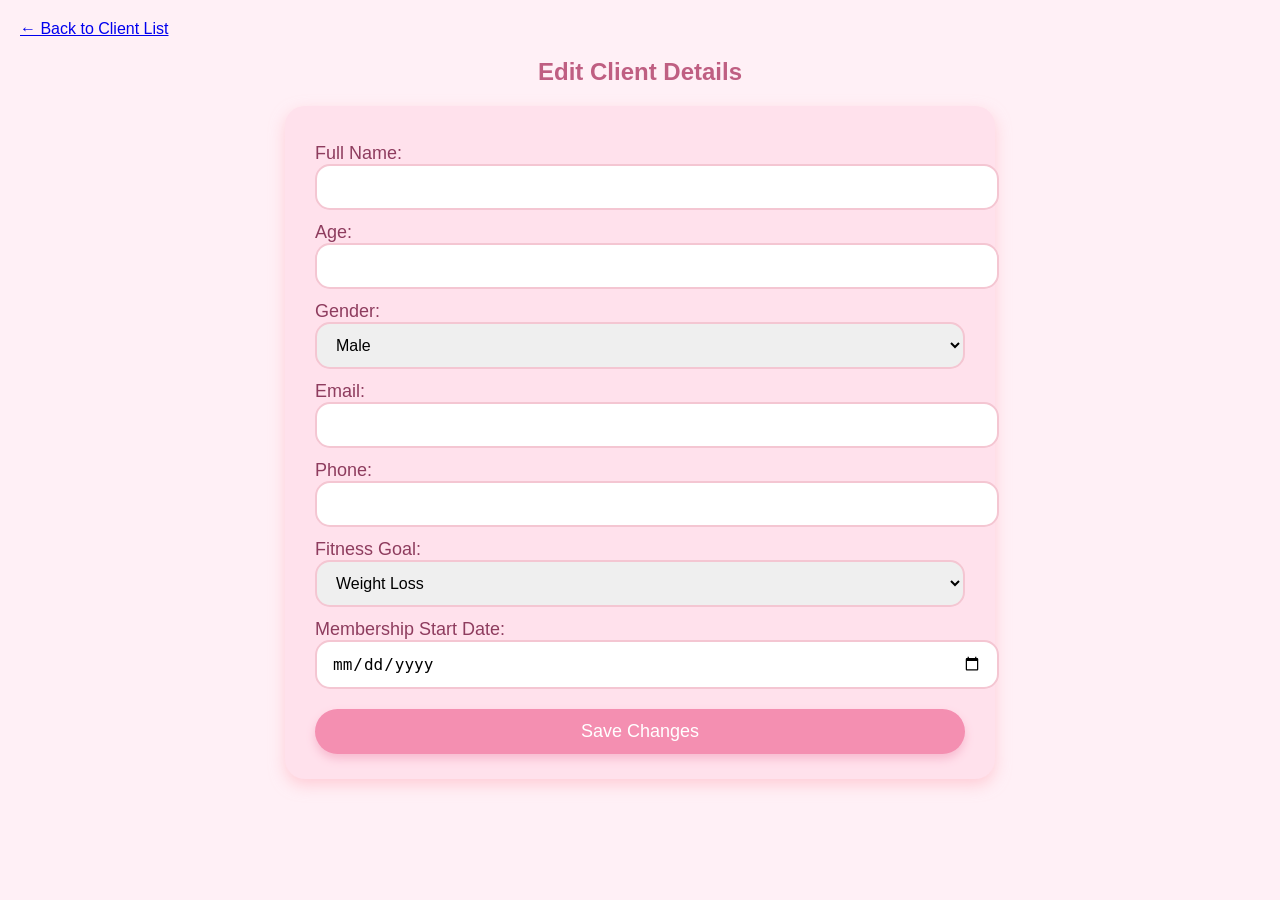
==== client_edits.html @ 95a18177 "Update and rename client_view.html to client_edits.html" ====
<!DOCTYPE html>
<html lang="en">
<head>
  <meta charset="UTF-8" />
  <title>FitCRM - Edit Client Details</title>
  <link rel="stylesheet" href="css/styles.css" />
</head>
<body>
  <a href="clients.html" class="nav-link">← Back to Client List</a>

  <h2>Edit Client Details</h2>

  <form id="editForm">
    <label>Full Name:
      <input type="text" id="editName" required />
    </label>

    <label>Age:
      <input type="number" id="editAge" required />
    </label>

    <label>Gender:
      <select id="editGender" required>
        <option value="Male">Male</option>
        <option value="Female">Female</option>
        <option value="Other">Other</option>
      </select>
    </label>

    <label>Email:
      <input type="email" id="editEmail" required />
    </label>

    <label>Phone:
      <input type="tel" id="editPhone" required />
    </label>

    <label>Fitness Goal:
      <select id="editGoal" required>
        <option value="Weight Loss">Weight Loss</option>
        <option value="Muscle Gain">Muscle Gain</option>
        <option value="General Fitness">General Fitness</option>
      </select>
    </label>

    <label>Membership Start Date:
      <input type="date" id="editStartDate" required />
    </label>

    <button type="submit">Save Changes</button>
  </form>

<script src="js/main.js"></script>
</body>
</html>
---- css/styles.css ----
body {
  font-family: 'Comic Sans MS', cursive, sans-serif;
  background: #fff0f6; 
  margin: 20px;
  color: #5a2a27; 
}

h1, h2 {
  color: #bf5f82; 
  font-weight: 700;
  text-align: center;
  margin-bottom: 20px;
}


form {
  background: #ffe1ec; 
  padding: 25px 30px;
  max-width: 650px;
  margin: auto;
  border-radius: 20px;
  box-shadow: 0 6px 15px rgba(255, 182, 193, 0.6);
}

label {
  display: block;
  font-size: 18px;
  margin: 12px 0 6px 0;
  color: #8e3c5e;
}

input, select {
  width: 100%;
  padding: 12px 15px;
  border-radius: 15px;
  border: 2px solid #f4c6d2;
  font-size: 16px;
  transition: border-color 0.3s ease;
}

input:focus, select:focus {
  outline: none;
  border-color: #bf5f82;
  box-shadow: 0 0 8px #fcc9d7;
}


button {
  background: #f48fb1; 
  border: none;
  border-radius: 30px;
  color: white;
  font-size: 18px;
  padding: 12px 25px;
  cursor: pointer;
  margin-top: 20px;
  box-shadow: 0 5px 10px #f8bbd0;
  transition: background 0.3s ease;
  display: block;
  width: 100%;
}

button:hover {
  background: #ec407a;
}


#search {
  display: block;
  max-width: 650px;
  margin: 25px auto 15px auto;
  padding: 15px 20px;
  border-radius: 25px;
  border: 2px solid #f4c6d2;
  font-size: 18px;
}


table {
  width: 90%;
  max-width: 900px;
  border-collapse: separate;
  border-spacing: 0 10px;
  margin: 0 auto 50px auto;
  font-size: 16px;
}

th, td {
  background: #fadadd; 
  padding: 12px 20px;
  border-radius: 15px;
  text-align: left;
  color: #6a496e;
  font-weight: 600;
}


th {
  background: #f8bbd0; 
  font-size: 18px;
}


tbody tr td:first-child {
  border-top-left-radius: 15px;
  border-bottom-left-radius: 15px;
}

tbody tr td:last-child {
  border-top-right-radius: 15px;
  border-bottom-right-radius: 15px;
}


tbody tr:hover td {
  background: #f48fb1;
  color: white;
  cursor: pointer;
}


td button {
  margin-right: 10px;
  padding: 8px 16px;
  border-radius: 20px;
  border: none;
  cursor: pointer;
  color: white;
  font-weight: bold;
  box-shadow: 0 3px 7px rgba(244, 143, 177, 0.6);
  transition: background 0.3s ease;
}

td button:first-child {
  background-color: #b66f86; 
}

td button:first-child:hover {
  background-color: #9c5274;
}

td button:last-child {
  background-color: #d82b5a; 
}

td button:last-child:hover {
  background-color: #ad2048;
}


@media (max-width: 600px) {
  form, #search, table {
    width: 95%;
  }

  button, td button {
    width: 100%;
    margin-top: 10px;
    box-shadow: none;
  }

  td button:first-child {
    margin-right: 0;
  }
}
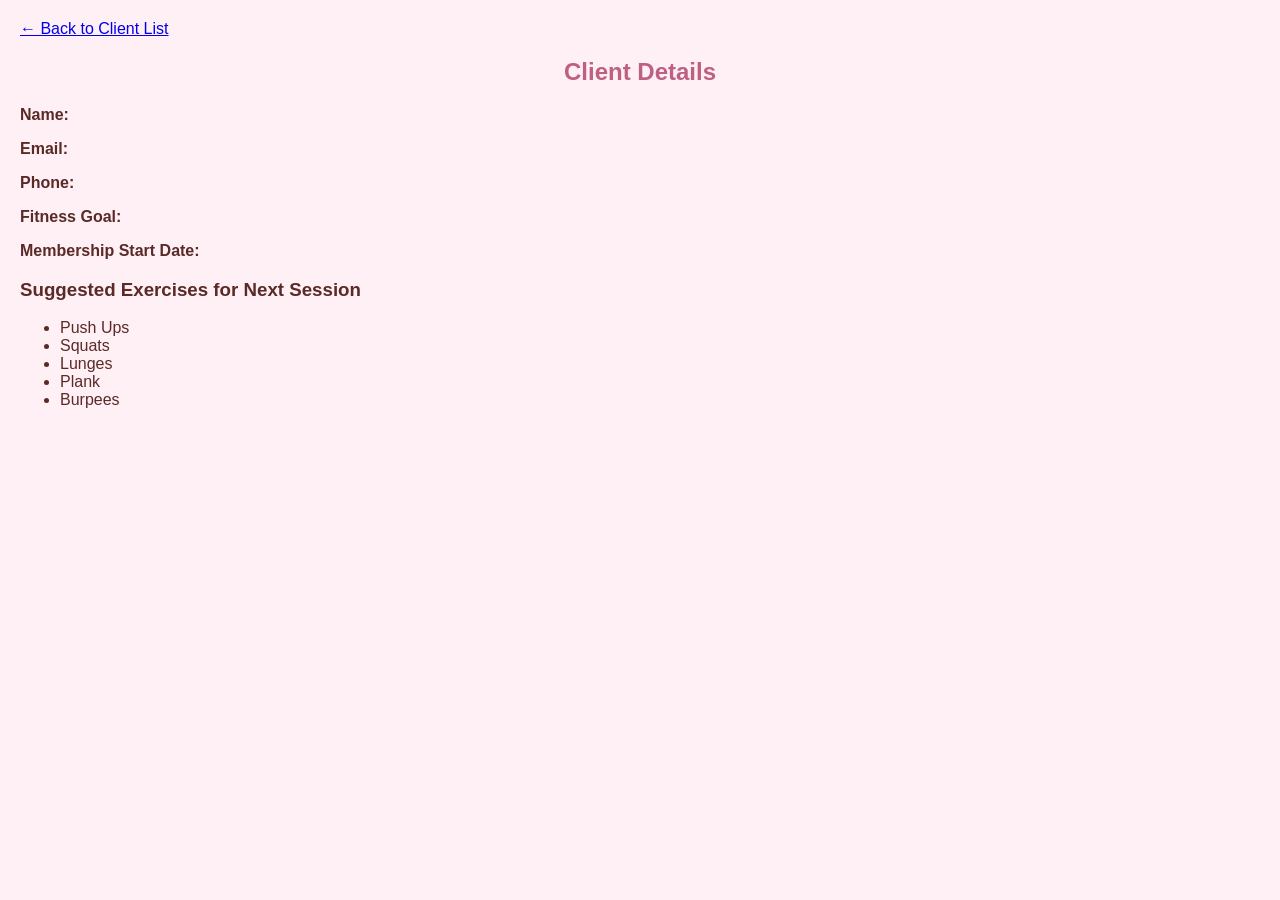
==== commit 0f7bf872: "Change page title and update client details display" ====
--- a/client_edits.html
+++ b/client_edits.html
@@ -1,55 +1,52 @@
 <!DOCTYPE html>
 <html lang="en">
 <head>
-  <meta charset="UTF-8" />
-  <title>FitCRM - Edit Client Details</title>
-  <link rel="stylesheet" href="css/styles.css" />
+  <meta charset="UTF-8">
+  <title>FitCRM - View Client</title>
+  <link rel="stylesheet" href="css/styles.css">
 </head>
 <body>
+
   <a href="clients.html" class="nav-link">← Back to Client List</a>
 
-  <h2>Edit Client Details</h2>
+  <h2>Client Details</h2>
 
-  <form id="editForm">
-    <label>Full Name:
-      <input type="text" id="editName" required />
-    </label>
+  <div class="form-container">
+    <p><strong>Name:</strong> <span id="clientName"></span></p>
+    <p><strong>Email:</strong> <span id="clientEmail"></span></p>
+    <p><strong>Phone:</strong> <span id="clientPhone"></span></p>
+    <p><strong>Fitness Goal:</strong> <span id="clientGoal"></span></p>
+    <p><strong>Membership Start Date:</strong> <span id="clientStart"></span></p>
 
-    <label>Age:
-      <input type="number" id="editAge" required />
-    </label>
+    <h3>Suggested Exercises for Next Session</h3>
+    <ul id="exerciseList">
+      <!-- JS will populate exercises here -->
+    </ul>
+  </div>
 
-    <label>Gender:
-      <select id="editGender" required>
-        <option value="Male">Male</option>
-        <option value="Female">Female</option>
-        <option value="Other">Other</option>
-      </select>
-    </label>
+  <script>
+    // Get clients from localStorage
+    const clients = JSON.parse(localStorage.getItem('clients')) || [];
+    const clientId = localStorage.getItem('viewClientId');
+    if (clientId) {
+      const client = clients.find(c => c.id == clientId);
+      if (client) {
+        document.getElementById('clientName').textContent = client.name;
+        document.getElementById('clientEmail').textContent = client.email;
+        document.getElementById('clientPhone').textContent = client.phone;
+        document.getElementById('clientGoal').textContent = client.goal;
+        document.getElementById('clientStart').textContent = client.startDate;
+      }
+    }
 
-    <label>Email:
-      <input type="email" id="editEmail" required />
-    </label>
-
-    <label>Phone:
-      <input type="tel" id="editPhone" required />
-    </label>
-
-    <label>Fitness Goal:
-      <select id="editGoal" required>
-        <option value="Weight Loss">Weight Loss</option>
-        <option value="Muscle Gain">Muscle Gain</option>
-        <option value="General Fitness">General Fitness</option>
-      </select>
-    </label>
-
-    <label>Membership Start Date:
-      <input type="date" id="editStartDate" required />
-    </label>
-
-    <button type="submit">Save Changes</button>
-  </form>
-
-<script src="js/main.js"></script>
+    // Suggested exercises placeholder
+    const exercises = ['Push Ups', 'Squats', 'Lunges', 'Plank', 'Burpees'];
+    const exerciseList = document.getElementById('exerciseList');
+    exercises.forEach(ex => {
+      const li = document.createElement('li');
+      li.textContent = ex;
+      exerciseList.appendChild(li);
+    });
+  </script>
 </body>
 </html>
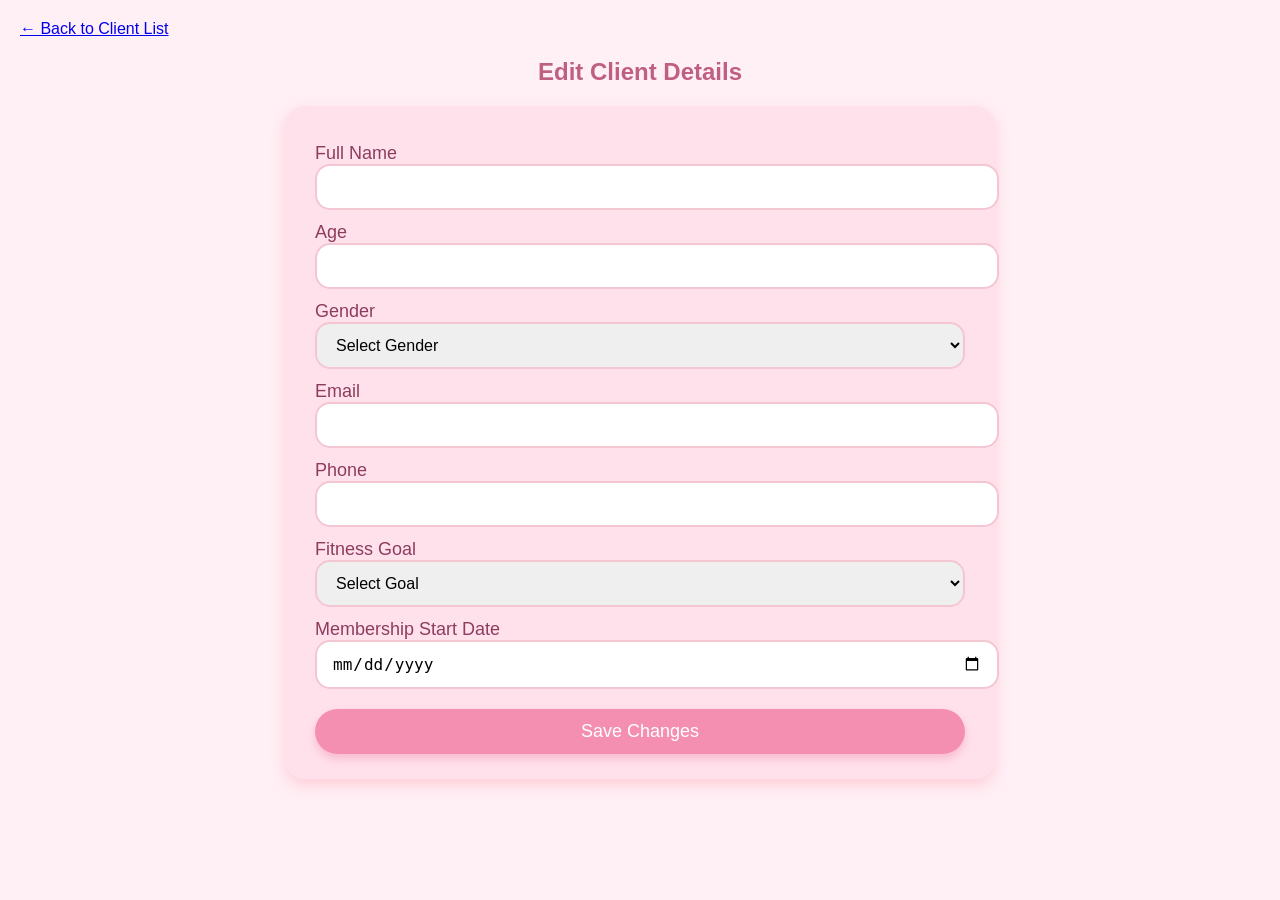
==== commit 6cdcaf28: "Change page title and update client form" ====
--- a/client_edits.html
+++ b/client_edits.html
@@ -2,50 +2,98 @@
 <html lang="en">
 <head>
   <meta charset="UTF-8">
-  <title>FitCRM - View Client</title>
+  <title>FitCRM - Edit Client</title>
   <link rel="stylesheet" href="css/styles.css">
 </head>
 <body>
 
   <a href="clients.html" class="nav-link">← Back to Client List</a>
 
-  <h2>Client Details</h2>
+  <h2>Edit Client Details</h2>
 
   <div class="form-container">
-    <p><strong>Name:</strong> <span id="clientName"></span></p>
-    <p><strong>Email:</strong> <span id="clientEmail"></span></p>
-    <p><strong>Phone:</strong> <span id="clientPhone"></span></p>
-    <p><strong>Fitness Goal:</strong> <span id="clientGoal"></span></p>
-    <p><strong>Membership Start Date:</strong> <span id="clientStart"></span></p>
+    <form id="editClientForm">
+      <label>Full Name
+        <input type="text" id="name" required>
+      </label>
 
-    <h3>Suggested Exercises for Next Session</h3>
-    <ul id="exerciseList">
-      <!-- JS will populate exercises here -->
-    </ul>
+      <label>Age
+        <input type="number" id="age" required>
+      </label>
+
+      <label>Gender
+        <select id="gender" required>
+          <option value="">Select Gender</option>
+          <option value="Male">Male</option>
+          <option value="Female">Female</option>
+          <option value="Other">Other</option>
+        </select>
+      </label>
+
+      <label>Email
+        <input type="email" id="email" required>
+      </label>
+
+      <label>Phone
+        <input type="tel" id="phone" required>
+      </label>
+
+      <label>Fitness Goal
+        <select id="goal" required>
+          <option value="">Select Goal</option>
+          <option value="Weight Loss">Weight Loss</option>
+          <option value="Muscle Gain">Muscle Gain</option>
+          <option value="General Fitness">General Fitness</option>
+          <option value="Other">Other</option>
+        </select>
+      </label>
+
+      <label>Membership Start Date
+        <input type="date" id="startDate" required>
+      </label>
+
+      <button type="submit">Save Changes</button>
+    </form>
   </div>
 
   <script>
-    // Get clients from localStorage
     const clients = JSON.parse(localStorage.getItem('clients')) || [];
     const clientId = localStorage.getItem('viewClientId');
+    const form = document.getElementById('editClientForm');
+
+    // Populate form with existing data
     if (clientId) {
       const client = clients.find(c => c.id == clientId);
       if (client) {
-        document.getElementById('clientName').textContent = client.name;
-        document.getElementById('clientEmail').textContent = client.email;
-        document.getElementById('clientPhone').textContent = client.phone;
-        document.getElementById('clientGoal').textContent = client.goal;
-        document.getElementById('clientStart').textContent = client.startDate;
+        document.getElementById('name').value = client.name;
+        document.getElementById('age').value = client.age;
+        document.getElementById('gender').value = client.gender;
+        document.getElementById('email').value = client.email;
+        document.getElementById('phone').value = client.phone;
+        document.getElementById('goal').value = client.goal;
+        document.getElementById('startDate').value = client.startDate;
       }
     }
 
-    // Suggested exercises placeholder
-    const exercises = ['Push Ups', 'Squats', 'Lunges', 'Plank', 'Burpees'];
-    const exerciseList = document.getElementById('exerciseList');
-    exercises.forEach(ex => {
-      const li = document.createElement('li');
-      li.textContent = ex;
-      exerciseList.appendChild(li);
+    // Save changes
+    form.addEventListener('submit', e => {
+      e.preventDefault();
+      const index = clients.findIndex(c => c.id == clientId);
+      if (index > -1) {
+        clients[index] = {
+          ...clients[index],
+          name: document.getElementById('name').value,
+          age: document.getElementById('age').value,
+          gender: document.getElementById('gender').value,
+          email: document.getElementById('email').value,
+          phone: document.getElementById('phone').value,
+          goal: document.getElementById('goal').value,
+          startDate: document.getElementById('startDate').value
+        };
+        localStorage.setItem('clients', JSON.stringify(clients));
+        alert('Client updated successfully!');
+        window.location.href = 'clients.html';
+      }
     });
   </script>
 </body>
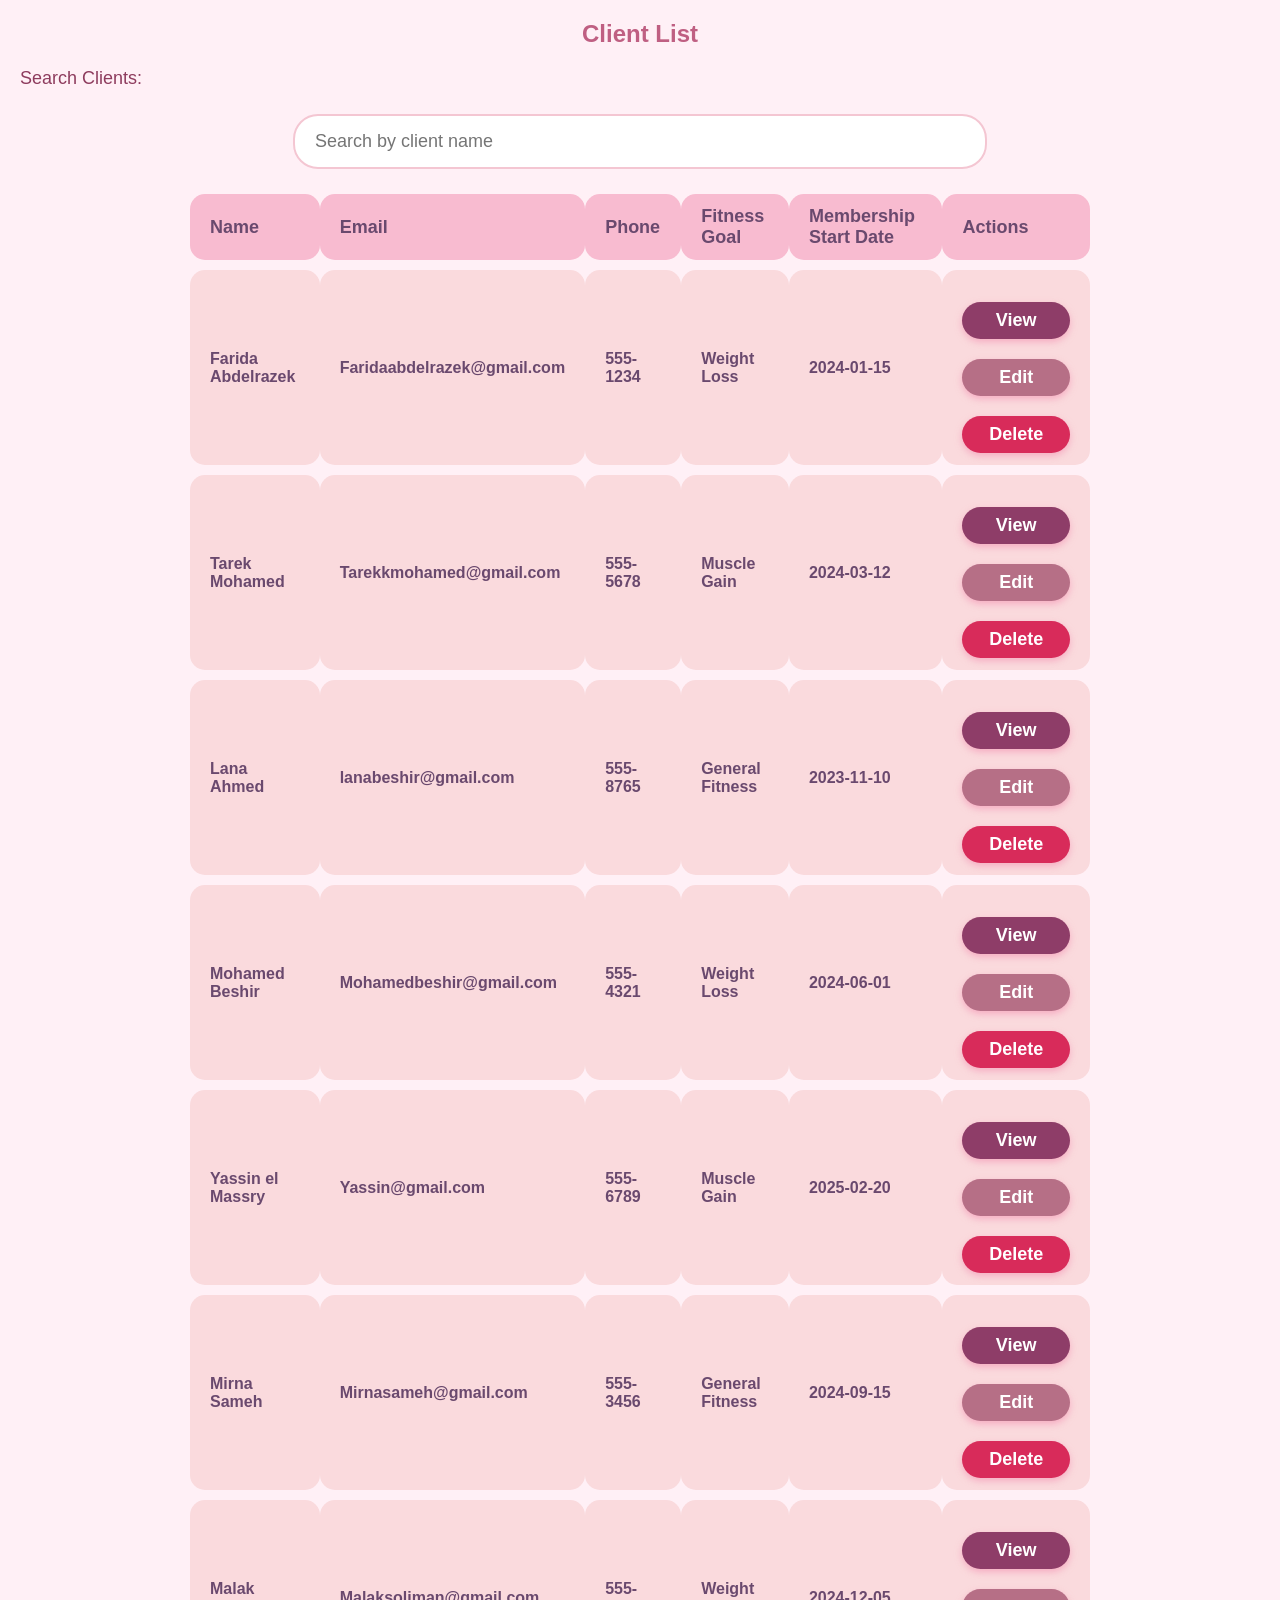
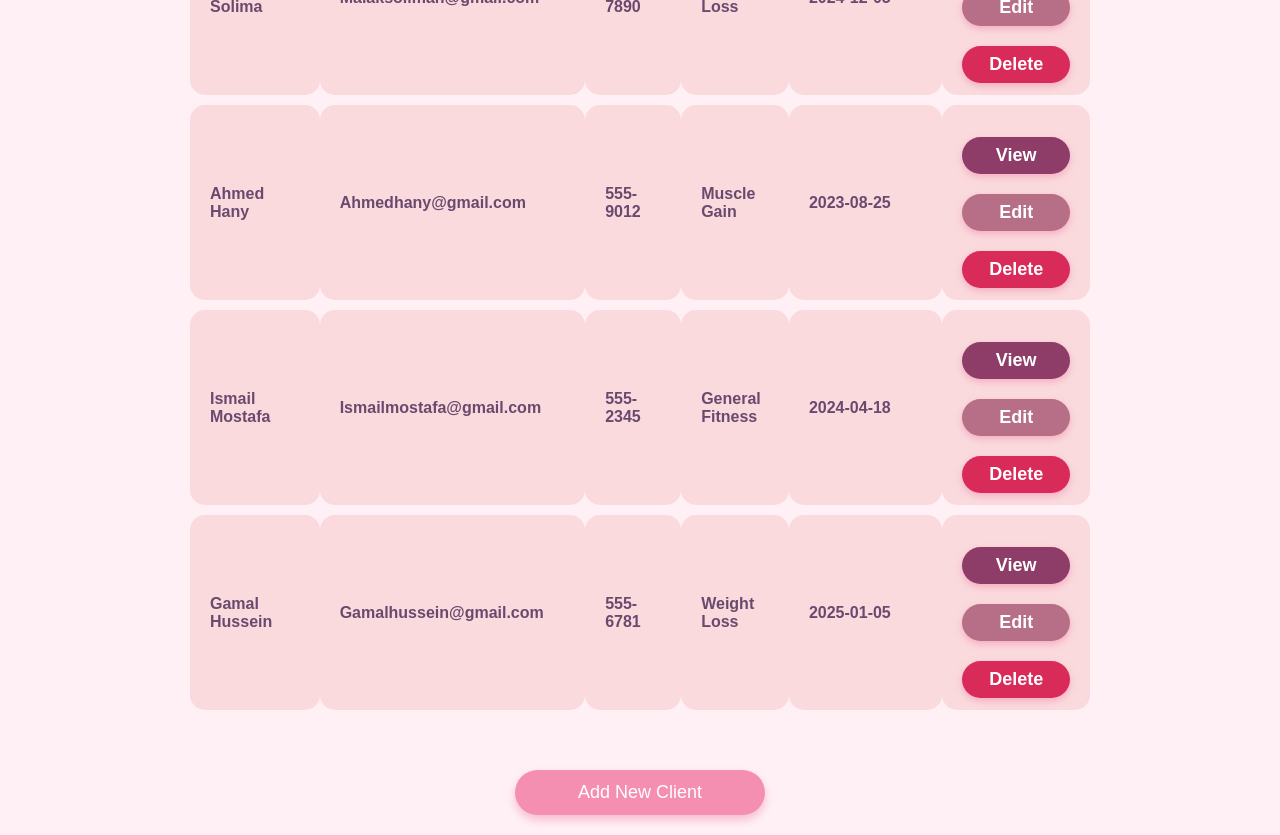
==== commit 7b04951b: "Update client_edits.html" ====
--- a/client_edits.html
+++ b/client_edits.html
@@ -1,9 +1,10 @@
 <!DOCTYPE html>
 <html lang="en">
 <head>
-  <meta charset="UTF-8">
+  <meta charset="UTF-8" />
+  <meta name="viewport" content="width=device-width,initial-scale=1" />
   <title>FitCRM - Edit Client</title>
-  <link rel="stylesheet" href="css/styles.css">
+  <link rel="stylesheet" href="./css/styles.css" />
 </head>
 <body>
 
@@ -12,89 +13,66 @@
   <h2>Edit Client Details</h2>
 
   <div class="form-container">
-    <form id="editClientForm">
-      <label>Full Name
-        <input type="text" id="name" required>
-      </label>
+    <form id="editClientForm" novalidate>
+      <div class="input-field">
+        <label>Full Name
+          <input type="text" id="name" required>
+        </label>
+      </div>
 
-      <label>Age
-        <input type="number" id="age" required>
-      </label>
+      <div class="input-field">
+        <label>Age
+          <input type="number" id="age">
+        </label>
+      </div>
 
-      <label>Gender
-        <select id="gender" required>
-          <option value="">Select Gender</option>
-          <option value="Male">Male</option>
-          <option value="Female">Female</option>
-          <option value="Other">Other</option>
-        </select>
-      </label>
+      <div class="input-field">
+        <label>Gender
+          <select id="gender">
+            <option value="">Select Gender</option>
+            <option>Male</option>
+            <option>Female</option>
+            <option>Other</option>
+          </select>
+        </label>
+      </div>
 
-      <label>Email
-        <input type="email" id="email" required>
-      </label>
+      <div class="input-field">
+        <label>Email
+          <input type="email" id="email" required>
+        </label>
+      </div>
 
-      <label>Phone
-        <input type="tel" id="phone" required>
-      </label>
+      <div class="input-field">
+        <label>Phone
+          <input type="tel" id="phone" required>
+        </label>
+      </div>
 
-      <label>Fitness Goal
-        <select id="goal" required>
-          <option value="">Select Goal</option>
-          <option value="Weight Loss">Weight Loss</option>
-          <option value="Muscle Gain">Muscle Gain</option>
-          <option value="General Fitness">General Fitness</option>
-          <option value="Other">Other</option>
-        </select>
-      </label>
+      <div class="input-field">
+        <label>Fitness Goal
+          <select id="goal" required>
+            <option value="">Select Goal</option>
+            <option>Weight Loss</option>
+            <option>Muscle Gain</option>
+            <option>General Fitness</option>
+            <option>Other</option>
+          </select>
+        </label>
+      </div>
 
-      <label>Membership Start Date
-        <input type="date" id="startDate" required>
-      </label>
+      <div class="input-field">
+        <label>Membership Start Date
+          <input type="date" id="startDate" required>
+        </label>
+      </div>
 
-      <button type="submit">Save Changes</button>
+      <div style="grid-column:1/-1;">
+        <button type="submit">Save Changes</button>
+      </div>
     </form>
   </div>
 
-  <script>
-    const clients = JSON.parse(localStorage.getItem('clients')) || [];
-    const clientId = localStorage.getItem('viewClientId');
-    const form = document.getElementById('editClientForm');
-
-    // Populate form with existing data
-    if (clientId) {
-      const client = clients.find(c => c.id == clientId);
-      if (client) {
-        document.getElementById('name').value = client.name;
-        document.getElementById('age').value = client.age;
-        document.getElementById('gender').value = client.gender;
-        document.getElementById('email').value = client.email;
-        document.getElementById('phone').value = client.phone;
-        document.getElementById('goal').value = client.goal;
-        document.getElementById('startDate').value = client.startDate;
-      }
-    }
-
-    // Save changes
-    form.addEventListener('submit', e => {
-      e.preventDefault();
-      const index = clients.findIndex(c => c.id == clientId);
-      if (index > -1) {
-        clients[index] = {
-          ...clients[index],
-          name: document.getElementById('name').value,
-          age: document.getElementById('age').value,
-          gender: document.getElementById('gender').value,
-          email: document.getElementById('email').value,
-          phone: document.getElementById('phone').value,
-          goal: document.getElementById('goal').value,
-          startDate: document.getElementById('startDate').value
-        };
-        localStorage.setItem('clients', JSON.stringify(clients));
-        alert('Client updated successfully!');
-        window.location.href = 'clients.html';
-      }
-    });
-  </script>
+  <script src="./js/main.js" defer></script>
 </body>
 </html>
--- a/css/styles.css
+++ b/css/styles.css
@@ -1,20 +1,21 @@
+/* ============ BASE COLORS (Your original theme) ============ */
 body {
   font-family: 'Comic Sans MS', cursive, sans-serif;
-  background: #fff0f6; 
+  background: #fff0f6;
   margin: 20px;
-  color: #5a2a27; 
+  color: #5a2a27;
 }
 
 h1, h2 {
-  color: #bf5f82; 
+  color: #bf5f82;
   font-weight: 700;
   text-align: center;
   margin-bottom: 20px;
 }
 
-
-form {
-  background: #ffe1ec; 
+/* ============ FORM CONTAINERS (used in all pages) ============ */
+.form-container {
+  background: #ffe1ec;
   padding: 25px 30px;
   max-width: 650px;
   margin: auto;
@@ -22,6 +23,13 @@
   box-shadow: 0 6px 15px rgba(255, 182, 193, 0.6);
 }
 
+/* ============ FORMS ============ */
+form {
+  background: transparent; /* container already styled */
+  padding: 0;
+  margin: 0 auto;
+}
+
 label {
   display: block;
   font-size: 18px;
@@ -29,13 +37,15 @@
   color: #8e3c5e;
 }
 
-input, select {
+input,
+select {
   width: 100%;
   padding: 12px 15px;
   border-radius: 15px;
   border: 2px solid #f4c6d2;
   font-size: 16px;
   transition: border-color 0.3s ease;
+  background: white;
 }
 
 input:focus, select:focus {
@@ -44,9 +54,9 @@
   box-shadow: 0 0 8px #fcc9d7;
 }
 
-
+/* ============ BUTTONS ============ */
 button {
-  background: #f48fb1; 
+  background: #f48fb1;
   border: none;
   border-radius: 30px;
   color: white;
@@ -56,7 +66,6 @@
   margin-top: 20px;
   box-shadow: 0 5px 10px #f8bbd0;
   transition: background 0.3s ease;
-  display: block;
   width: 100%;
 }
 
@@ -64,7 +73,44 @@
   background: #ec407a;
 }
 
-
+/* -------- TABLE ACTION BUTTONS -------- */
+td button {
+  padding: 8px 16px;
+  border-radius: 20px;
+  margin-right: 8px;
+  font-weight: bold;
+  color: white;
+  cursor: pointer;
+  border: none;
+  box-shadow: 0 3px 7px rgba(244, 143, 177, 0.6);
+  transition: 0.3s;
+}
+
+/* View */
+.view-btn {
+  background-color: #8e3d68;
+}
+.view-btn:hover {
+  background-color: #722c54;
+}
+
+/* Edit */
+.edit-btn {
+  background-color: #b66f86;
+}
+.edit-btn:hover {
+  background-color: #9c5274;
+}
+
+/* Delete */
+.delete-btn {
+  background-color: #d82b5a;
+}
+.delete-btn:hover {
+  background-color: #ad2048;
+}
+
+/* ============ SEARCH BAR ============ */
 #search {
   display: block;
   max-width: 650px;
@@ -73,9 +119,10 @@
   border-radius: 25px;
   border: 2px solid #f4c6d2;
   font-size: 18px;
-}
-
-
+  background: white;
+}
+
+/* ============ TABLES ============ */
 table {
   width: 90%;
   max-width: 900px;
@@ -86,7 +133,7 @@
 }
 
 th, td {
-  background: #fadadd; 
+  background: #fadadd;
   padding: 12px 20px;
   border-radius: 15px;
   text-align: left;
@@ -94,12 +141,10 @@
   font-weight: 600;
 }
 
-
 th {
-  background: #f8bbd0; 
-  font-size: 18px;
-}
-
+  background: #f8bbd0;
+  font-size: 18px;
+}
 
 tbody tr td:first-child {
   border-top-left-radius: 15px;
@@ -111,55 +156,51 @@
   border-bottom-right-radius: 15px;
 }
 
-
 tbody tr:hover td {
   background: #f48fb1;
   color: white;
   cursor: pointer;
 }
 
-
-td button {
-  margin-right: 10px;
-  padding: 8px 16px;
-  border-radius: 20px;
-  border: none;
-  cursor: pointer;
-  color: white;
+/* ============ NAV LINKS ============ */
+.nav-link {
+  display: block;
+  text-align: center;
+  margin: 20px auto;
+  background: #f48fb1;
+  padding: 12px 25px;
+  width: 200px;
+  border-radius: 30px;
+  text-decoration: none;
+  color: white;
+  font-size: 18px;
+  box-shadow: 0 5px 10px #f8bbd0;
+  transition: background 0.3s ease;
+}
+
+.nav-link:hover {
+  background: #ec407a;
+}
+
+/* ============ EXERCISES LIST ============ */
+#exerciseList p {
   font-weight: bold;
-  box-shadow: 0 3px 7px rgba(244, 143, 177, 0.6);
-  transition: background 0.3s ease;
-}
-
-td button:first-child {
-  background-color: #b66f86; 
-}
-
-td button:first-child:hover {
-  background-color: #9c5274;
-}
-
-td button:last-child {
-  background-color: #d82b5a; 
-}
-
-td button:last-child:hover {
-  background-color: #ad2048;
-}
-
-
+  color: #8e3d68;
+}
+
+/* ============ MOBILE RESPONSIVE ============ */
 @media (max-width: 600px) {
   form, #search, table {
     width: 95%;
   }
 
-  button, td button {
+  td button {
     width: 100%;
     margin-top: 10px;
     box-shadow: none;
   }
 
-  td button:first-child {
-    margin-right: 0;
+  .nav-link {
+    width: 100%;
   }
 }
